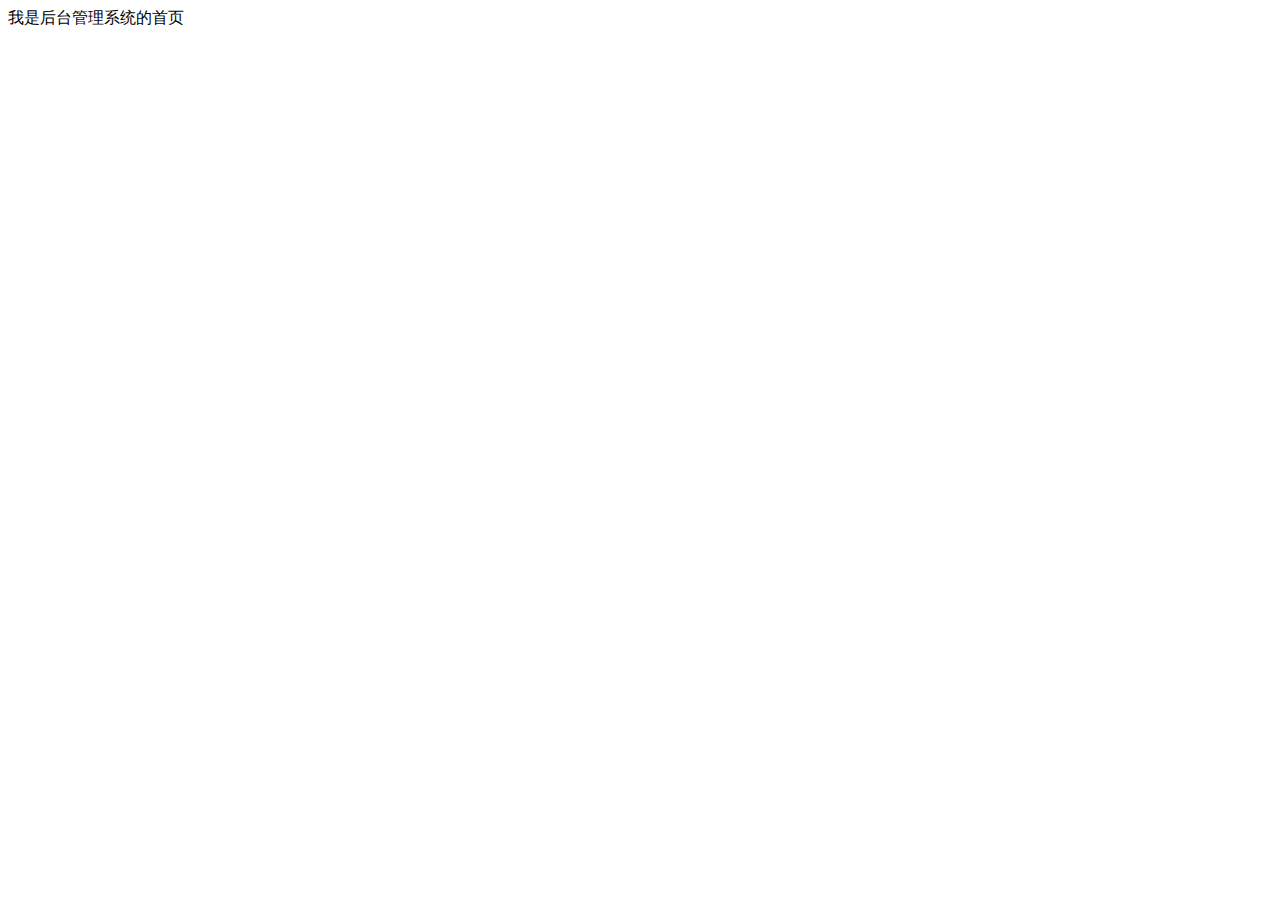
==== public/back/index.html @ 7a54a363 "项目管理测试" ====
<!DOCTYPE html>
<html lang="en">
<head>
  <meta charset="UTF-8">
  <meta name="viewport" content="width=device-width, initial-scale=1.0">
  <meta http-equiv="X-UA-Compatible" content="ie=edge">
  <title>Document</title>
</head>
<body>
  <div>我是后台管理系统的首页</div>
</body>
</html>
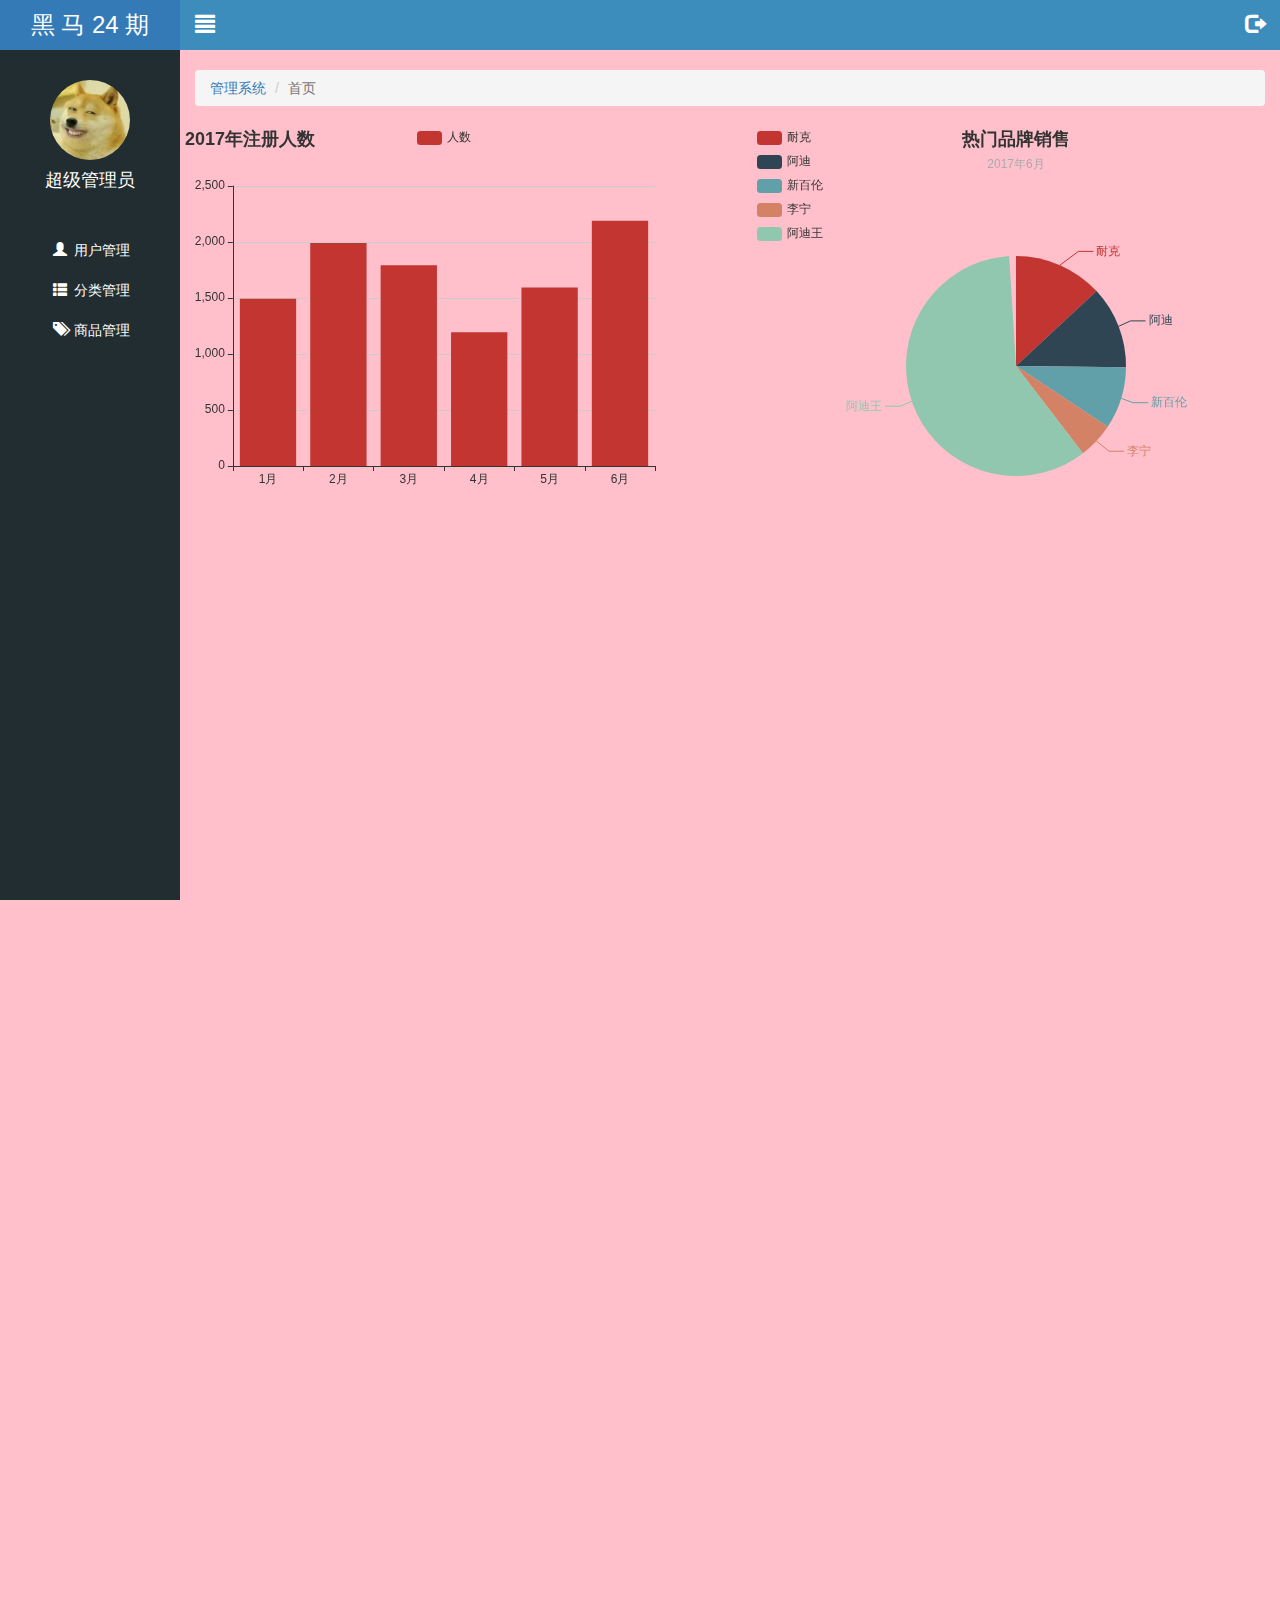
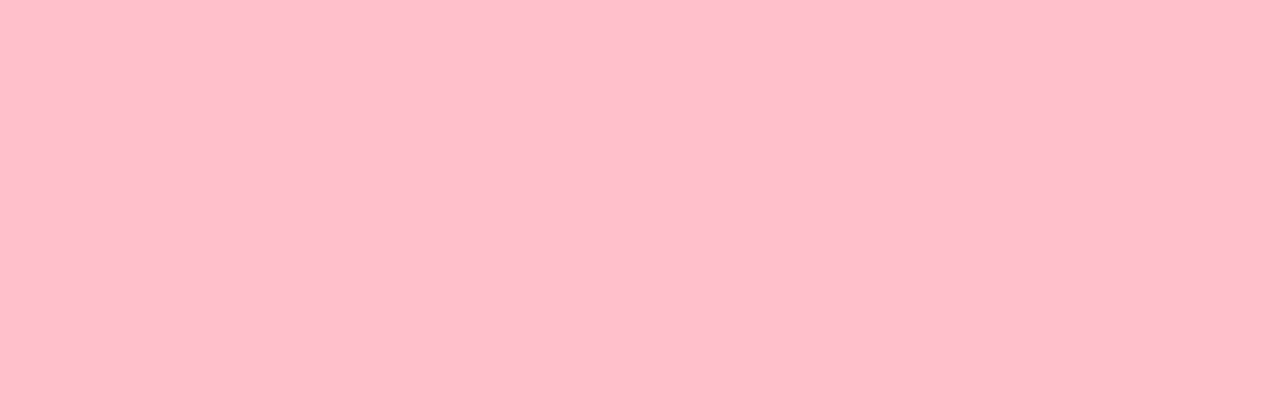
==== commit 26bfe563: "index页面完成" ====
--- a/public/back/index.html
+++ b/public/back/index.html
@@ -1,12 +1,103 @@
 <!DOCTYPE html>
 <html lang="en">
+
 <head>
   <meta charset="UTF-8">
   <meta name="viewport" content="width=device-width, initial-scale=1.0">
   <meta http-equiv="X-UA-Compatible" content="ie=edge">
-  <title>Document</title>
+  <title>乐淘</title>
+  <link rel="stylesheet" href="lib/bootstrap/css/bootstrap.css">
+  <link rel="stylesheet" href="lib/bootstrap-validator/css/bootstrapValidator.min.css">
+  <link rel="stylesheet" href="lib/nprogress/nprogress.css">
+  <link rel="stylesheet" href="css/common.css">
 </head>
+
 <body>
-  <div>我是后台管理系统的首页</div>
+
+  <!-- 左侧 -->
+  <div class="lt_aside">
+    <!-- 大标题 -->
+    <div class="brand">
+      <a href="#">黑 马 24 期</a>
+    </div>
+    <!-- 用户 -->
+    <div class="user">
+      <img src="images/02.jpg" alt="">
+      <p>超级管理员</p>
+    </div>
+    <!-- 导航 -->
+    <ul class="nav">
+      <li>
+        <a href="user.html" >
+          <i class="glyphicon glyphicon-user"></i>用户管理</a>
+      </li>
+      <li >
+        <a href="javascript:;" class="category">
+          <i class="glyphicon glyphicon-th-list"></i>分类管理</a>
+        <div class="child" style="display:none">
+          <a href="first.html">一级分类</a>
+          <a href="second.html">二级分类</a>
+        </div>
+      </li>
+      <li>
+        <a href="product.html">
+          <i class="glyphicon glyphicon-tags"></i>商品管理</a>
+      </li>
+    </ul>
+  </div>
+  <!-- 右侧 -->
+  <div class="lt_main">
+    <!-- 头部 -->
+    <div class="lt_topbar">
+      <a href="#" class="pull-left icon-menu">
+        <i class="glyphicon glyphicon-align-justify"></i>
+      </a>
+      <a href="#" class="pull-right icon-logout">
+        <i class="glyphicon glyphicon-log-out"></i>
+      </a>
+    </div>
+    <!-- 路径导航 -->
+    <div class="container-fluid">
+      <ol class="breadcrumb mt_20">
+        <li>
+          <a href="index.html">管理系统</a>
+        </li>
+        <li class="active">首页</li>
+      </ol>
+    </div>
+    <!-- 内容echarts -->
+    <div class="lt_content">
+      <div class="echarts_1 pull-left"></div>
+      <div class="echarts_2 pull-right"></div>
+    </div>
+  </div>
+  <!-- 模态框 -->
+  <!-- Modal -->
+  <div class="modal fade" id="logoutModal" tabindex="-1" >
+    <div class="modal-dialog modal-lg" >
+      <div class="modal-content">
+        <div class="modal-header">
+            <button type="button" class="close" data-dismiss="modal"><span>&times;</span></button>
+          <h4 class="modal-title">温馨提示</h4>
+        </div>
+        <div class="modal-body">
+          <p class="red"><i class="glyphicon glyphicon-info-sign"></i>您确定要退出后台管理系统吗？</p>
+        </div>
+        <div class="modal-footer">
+          <button type="button" class="btn btn-default" data-dismiss="modal">取消</button>
+          <button type="button" class="btn btn-primary" id="logoutBtn">退出</button>
+        </div>
+      </div>
+    </div>
+  </div>
+
+  <script src="lib/jquery/jquery.min.js"></script>
+  <script src="lib/bootstrap/js/bootstrap.min.js"></script>
+  <script src="lib/bootstrap-validator/js/bootstrapValidator.min.js"></script>
+  <script src="lib/nprogress/nprogress.js"></script>
+  <script src="lib/echarts/echarts.min.js"></script>
+  <script src="js/index.js"></script>
+  <script src="js/common.js"></script>
 </body>
+
 </html>--- a/public/back/lib/bootstrap-validator/css/bootstrapValidator.min.css
+++ b/public/back/lib/bootstrap-validator/css/bootstrapValidator.min.css
@@ -0,0 +1,11 @@
+/*!
+ * BootstrapValidator (http://bootstrapvalidator.com)
+ * The best jQuery plugin to validate form fields. Designed to use with Bootstrap 3
+ *
+ * @version     v0.5.1, built on 2014-08-22 4:55:09 PM
+ * @author      https://twitter.com/nghuuphuoc
+ * @copyright   (c) 2013 - 2014 Nguyen Huu Phuoc
+ * @license     MIT
+ */
+
+.bv-form .help-block{margin-bottom:0}.bv-form .tooltip-inner{text-align:left}.nav-tabs li.bv-tab-success>a{color:#3c763d}.nav-tabs li.bv-tab-error>a{color:#a94442}--- a/public/back/lib/nprogress/nprogress.css
+++ b/public/back/lib/nprogress/nprogress.css
@@ -0,0 +1,74 @@
+/* Make clicks pass-through */
+#nprogress {
+  pointer-events: none;
+}
+
+#nprogress .bar {
+  background: greenyellow;
+
+  position: fixed;
+  z-index: 10000;
+  top: 0;
+  left: 0;
+
+  width: 100%;
+  height: 2px;
+}
+
+/* Fancy blur effect */
+#nprogress .peg {
+  display: block;
+  position: absolute;
+  right: 0px;
+  width: 100px;
+  height: 100%;
+  box-shadow: 0 0 10px #29d, 0 0 5px #29d;
+  opacity: 1.0;
+
+  -webkit-transform: rotate(3deg) translate(0px, -4px);
+      -ms-transform: rotate(3deg) translate(0px, -4px);
+          transform: rotate(3deg) translate(0px, -4px);
+}
+
+/* Remove these to get rid of the spinner */
+#nprogress .spinner {
+  display: block;
+  position: fixed;
+  z-index: 1031;
+  top: 15px;
+  right: 15px;
+}
+
+#nprogress .spinner-icon {
+  width: 18px;
+  height: 18px;
+  box-sizing: border-box;
+
+  border: solid 2px transparent;
+  border-top-color: #29d;
+  border-left-color: #29d;
+  border-radius: 50%;
+
+  -webkit-animation: nprogress-spinner 400ms linear infinite;
+          animation: nprogress-spinner 400ms linear infinite;
+}
+
+.nprogress-custom-parent {
+  overflow: hidden;
+  position: relative;
+}
+
+.nprogress-custom-parent #nprogress .spinner,
+.nprogress-custom-parent #nprogress .bar {
+  position: absolute;
+}
+
+@-webkit-keyframes nprogress-spinner {
+  0%   { -webkit-transform: rotate(0deg); }
+  100% { -webkit-transform: rotate(360deg); }
+}
+@keyframes nprogress-spinner {
+  0%   { transform: rotate(0deg); }
+  100% { transform: rotate(360deg); }
+}
+
--- a/public/back/css/common.css
+++ b/public/back/css/common.css
@@ -0,0 +1,156 @@
+.body_bg {
+  background-color: #222D32;
+}
+body {
+  height: 800px;
+}
+a:link,
+a:visited,
+a:hover,
+a:active {
+  text-decoration: none;
+  background-color: transparent;
+}
+
+* {
+  margin: 0;
+  padding: 0;
+  list-style: none;
+}
+
+.mt_150 {
+  margin-top: 150px;
+ }
+
+.mt_20 {
+  margin-top: 20px;
+}
+.red {
+  color: #A94442;
+}
+/* 左侧 */
+.panel .panel-title {
+  text-align: center;
+  height: 40px;
+  line-height: 40px;
+  font-size: 20px;
+}
+
+.lt_aside {
+  width: 180px;
+  height: 100%;
+  background-color: #222D32;
+  position: fixed;
+  left:0;
+  top:0;
+  z-index: 999;
+  transition: all 1s;
+}
+.lt_aside.hidemenu {
+  left:-180px;
+}
+
+.lt_aside .brand {
+  width: 100%;
+  height: 50px;
+  background-color: #337ab7;
+  text-align: center;
+}
+
+.lt_aside .brand  a {
+  display: block;
+  font-size: 24px;
+  color: #fff;
+  line-height: 50px;
+}
+
+.lt_aside .user {
+  height: 180px;
+  text-align: center;
+  padding-top: 30px;
+}
+
+.lt_aside .user  img {
+  width: 80px;
+  height: 80px;
+  border-radius: 50%;
+}
+
+.lt_aside .user  p {
+  color: #fff;
+  font-size: 18px;
+  height: 40px;
+  line-height: 40px;
+}
+.lt_aside .nav li {
+  text-align: center;
+}
+.lt_aside .nav a {
+  display: block;
+  width: 100%;
+  height: 40px;
+  line-height: 40px;
+  color: #fff;
+  padding:0;
+  border-left: 3px solid transparent;
+}
+.lt_aside .nav a:link,
+.lt_aside .nav a:visited,
+.lt_aside .nav a:hover,
+.lt_aside .nav a:active {
+  background-color: transparent;
+}
+
+.lt_aside .nav a i {
+  margin-right: 7px;
+}
+.lt_aside .nav .child a {
+  padding-left: 20px;
+  display: block;
+}
+.lt_aside .nav a.current {
+  background-color: #1D1F21;
+  border-left: 3px solid #006699;
+}
+/* 右侧 */
+.lt_main {
+  height: 2000px;
+  background-color: pink;
+  padding-top: 50px;
+  padding-left: 180px;
+  transition: all 1s;
+}
+.lt_main.hidemenu {
+  padding-left:0;
+}
+.lt_main .lt_topbar {
+  width: 100%;
+  height: 50px;
+  position: fixed;
+  padding-left: 180px;
+  left:0;
+  top:0;
+  z-index: 666;
+  background-color: #3C8DBC;
+  transition: all 1s;
+}
+.lt_topbar.hidemenu {
+  padding-left: 0px;
+}
+.lt_main .lt_topbar .icon-menu,
+.lt_main .lt_topbar .icon-logout {
+  width: 50px;
+  line-height: 50px;
+  color: #fff;
+  font-size: 20px;
+  text-align: center;
+}
+
+/* user页面图表 */
+   .echarts_1,
+   .echarts_2  {
+    width: 48%;
+    height: 400px;
+  }
+
+
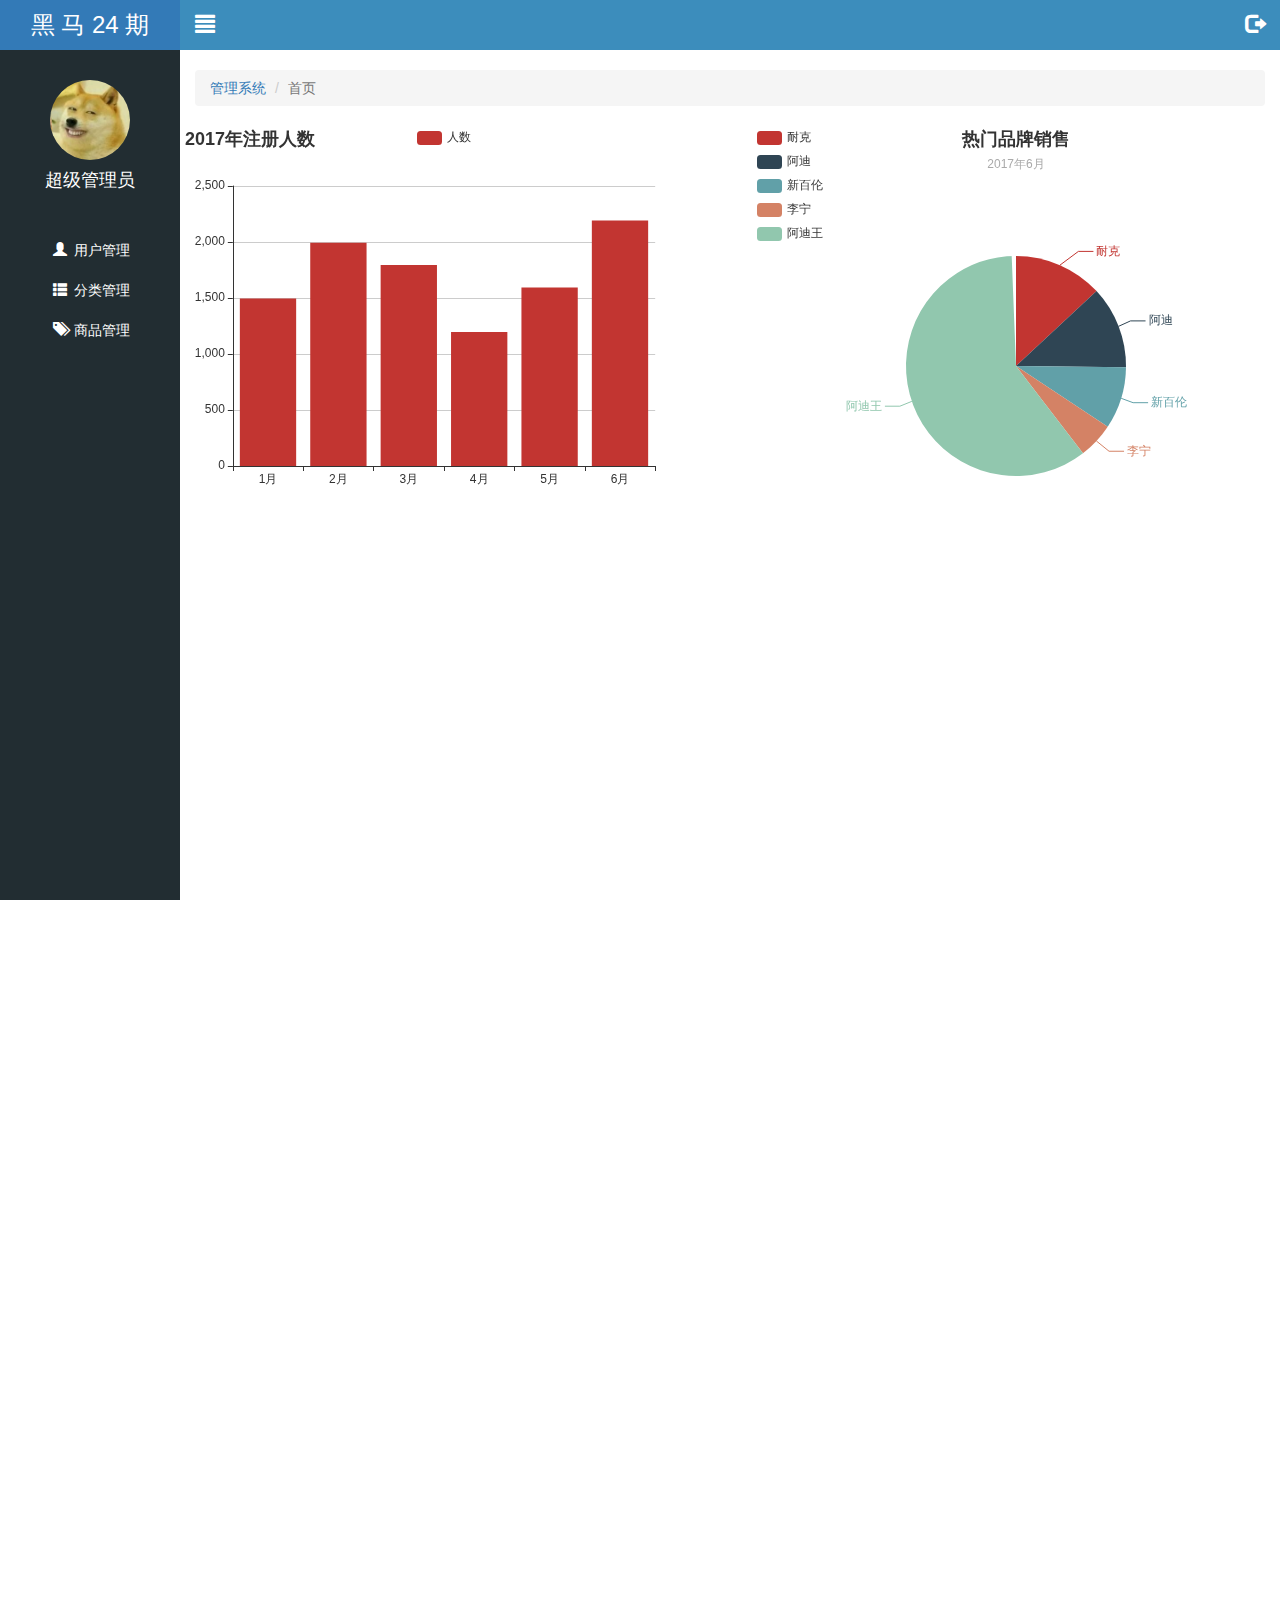
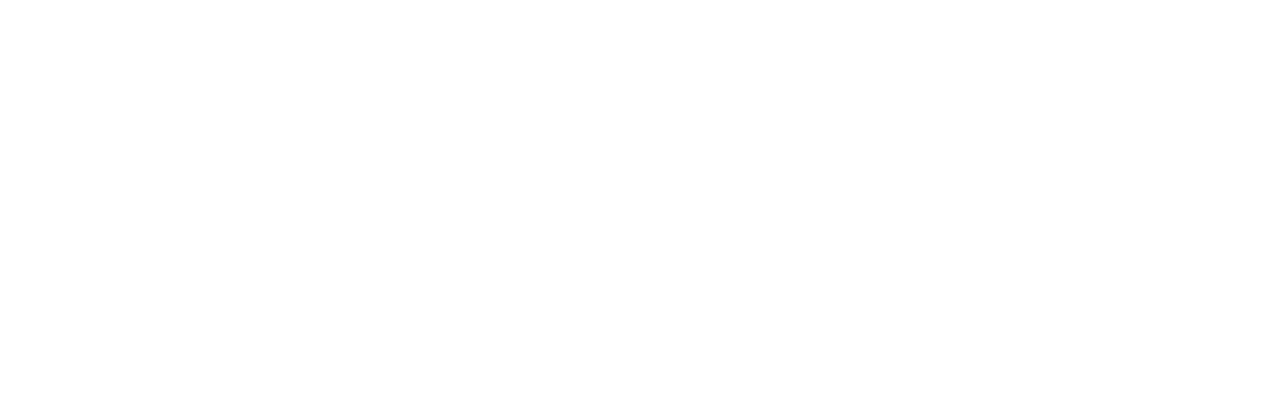
==== commit 978535ef: "user页面和一级分类都完成" ====
--- a/public/back/index.html
+++ b/public/back/index.html
@@ -74,7 +74,7 @@
   <!-- 模态框 -->
   <!-- Modal -->
   <div class="modal fade" id="logoutModal" tabindex="-1" >
-    <div class="modal-dialog modal-lg" >
+    <div class="modal-dialog modal-sm" >
       <div class="modal-content">
         <div class="modal-header">
             <button type="button" class="close" data-dismiss="modal"><span>&times;</span></button>
--- a/public/back/css/common.css
+++ b/public/back/css/common.css
@@ -115,7 +115,6 @@
 /* 右侧 */
 .lt_main {
   height: 2000px;
-  background-color: pink;
   padding-top: 50px;
   padding-left: 180px;
   transition: all 1s;
@@ -146,11 +145,17 @@
   text-align: center;
 }
 
-/* user页面图表 */
+/* index页面图表 */
    .echarts_1,
    .echarts_2  {
     width: 48%;
     height: 400px;
   }
+/* user页面图表 */
+.table.table-bordered th,
+.table.table-bordered td {
+  text-align: center;
+  vertical-align: middle;
+}
 
 
